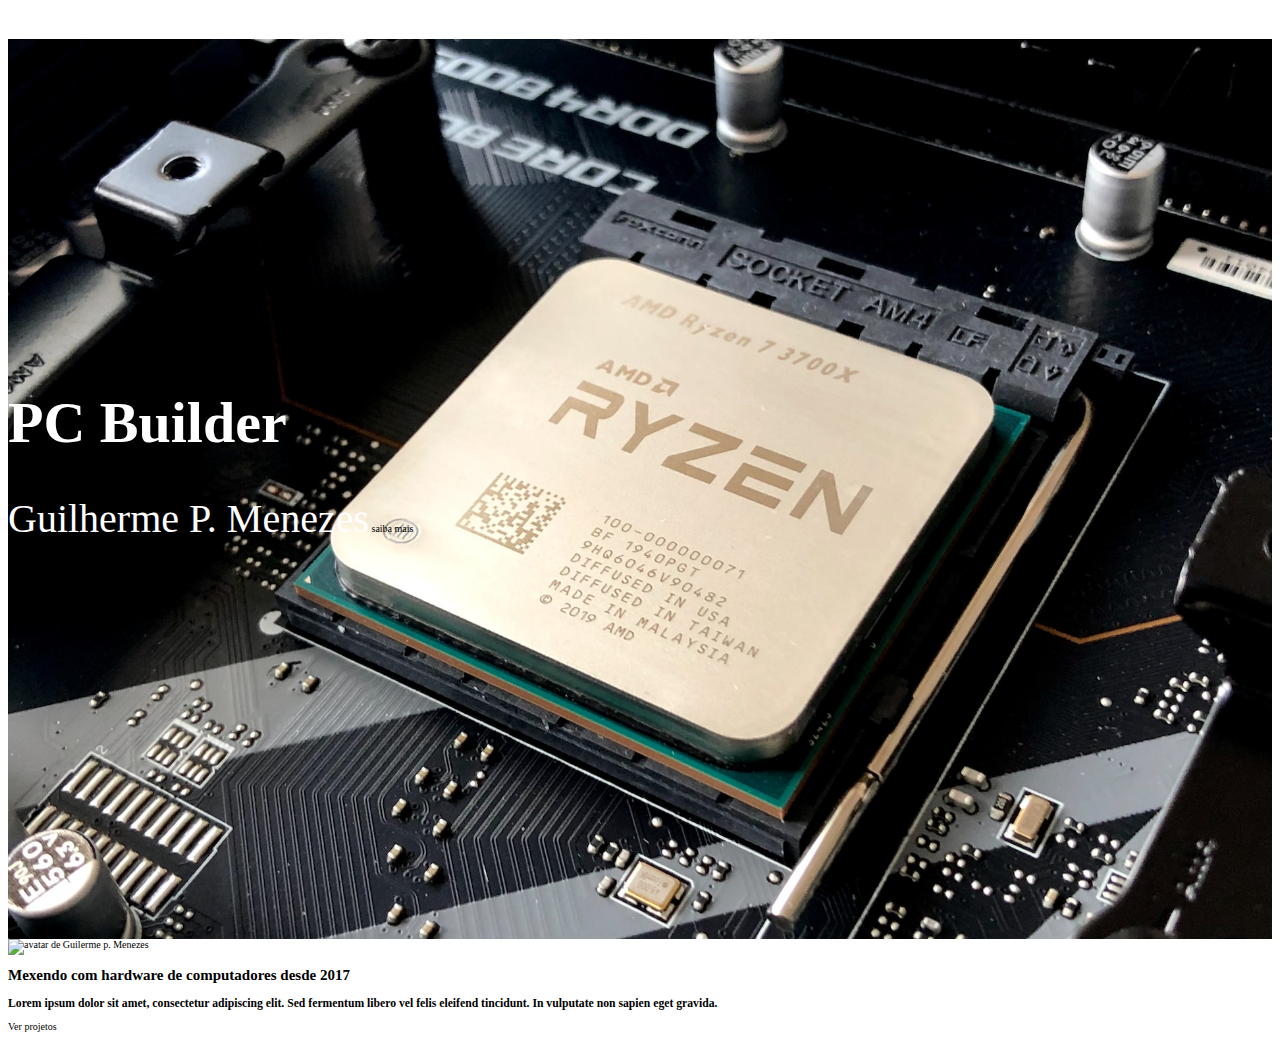
==== index.html @ 858756a0 "header" ====
<!DOCTYPE html>
<html lang="en">
<head>
    <meta charset="UTF-8">
    <meta http-equiv="X-UA-Compatible" content="IE=edge">
    <meta name="viewport" content="width=device-width, initial-scale=1.0">
    <title>SPortifólio</title>
    <link rel="stylesheet" href="./assets/CSS/style.css"
</head>
<body>
    <header>
        <h1>PC Builder</h1>
        <span>Guilherme P. Menezes</span>
        <a heref="#">saiba mais</a>
    </header>

    <section>
        <img scr="https://vetplus.vet.br/wp-content/uploads/2019/12/tttttttt.png"
             alt="avatar de Guilerme p. Menezes">
        <h2>Mexendo com hardware de computadores desde 2017</h2>
        <h3>Lorem ipsum dolor sit amet, consectetur adipiscing elit. Sed fermentum libero vel felis eleifend tincidunt. In vulputate non sapien eget gravida.</h3>
        <a heref="#">Ver projetos</a>
    </section>
</body>
</html>
---- assets/CSS/style.css ----
@import url('https://fonts.googleapis.com/css2?family=Montserrat&family=Poppins:wght@900&display=swap');

html{
    font-size: 62.5%;
}
header{
    background-image: url("../images/hero.jpg");
    background-size: cover;
    height: 100vh;
}

h1 {
    padding-top: 35rem;
    padding-left: 10,2rem;
    font-size: 5.8rem;
    font-weight: 900;
    color: #FFF
    
}
a{font-size: 2,5rem;}
span{
    font-size: 40px;
    color: #FFF;
}
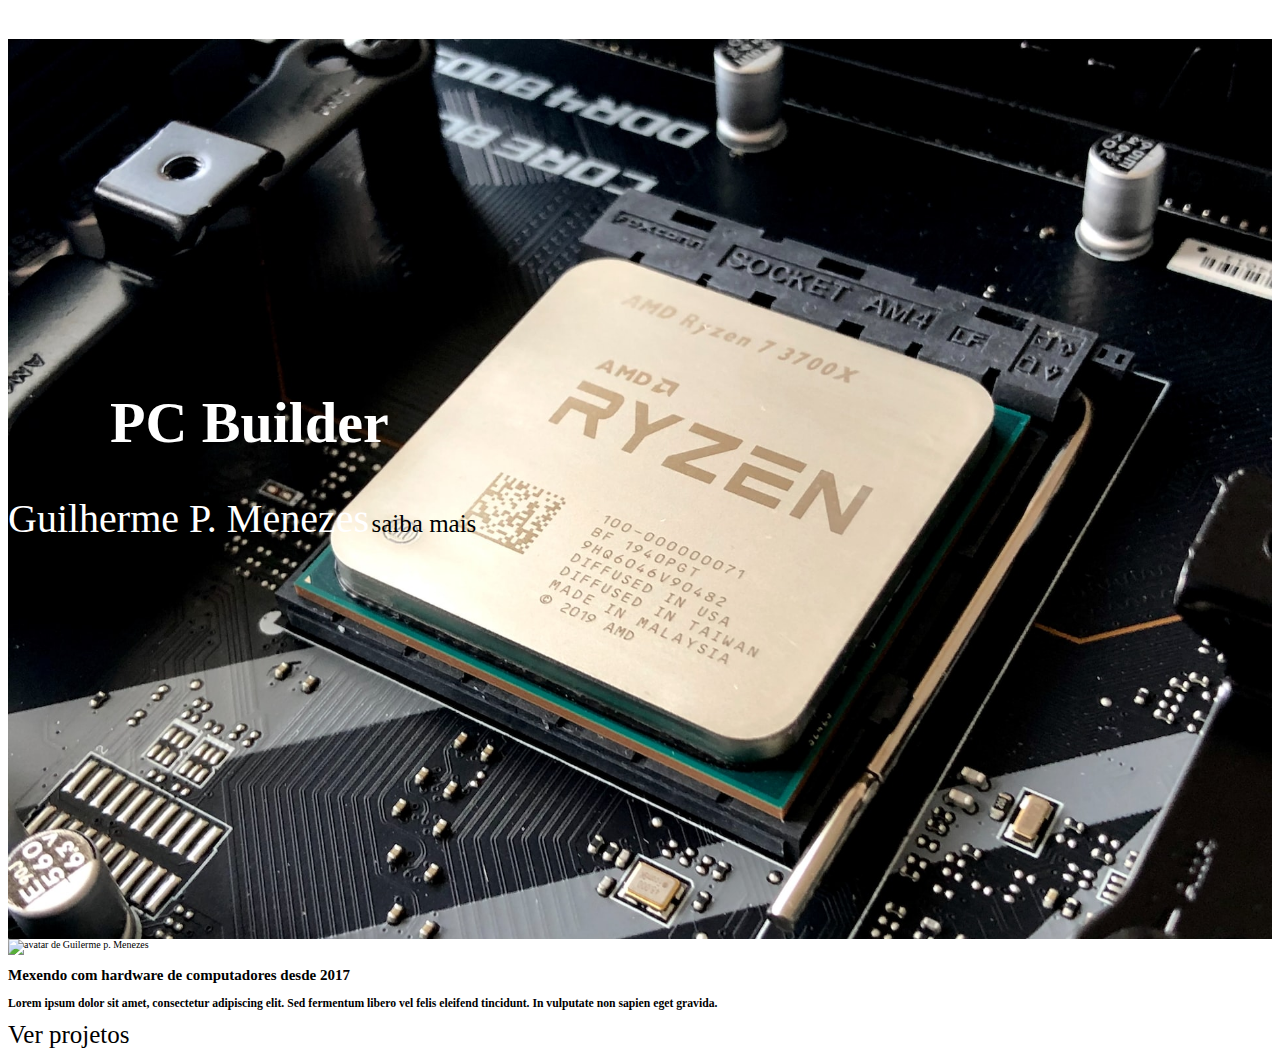
==== commit 8f5f01f4: "header" ====
--- a/index.html
+++ b/index.html
@@ -15,7 +15,7 @@
     </header>
 
     <section>
-        <img scr="https://vetplus.vet.br/wp-content/uploads/2019/12/tttttttt.png"
+        <img src="https://github.com/Gui20030.png"
              alt="avatar de Guilerme p. Menezes">
         <h2>Mexendo com hardware de computadores desde 2017</h2>
         <h3>Lorem ipsum dolor sit amet, consectetur adipiscing elit. Sed fermentum libero vel felis eleifend tincidunt. In vulputate non sapien eget gravida.</h3>
--- a/assets/CSS/style.css
+++ b/assets/CSS/style.css
@@ -11,13 +11,13 @@
 
 h1 {
     padding-top: 35rem;
-    padding-left: 10,2rem;
+    padding-left: 10.2rem;
     font-size: 5.8rem;
     font-weight: 900;
     color: #FFF
     
 }
-a{font-size: 2,5rem;}
+a{font-size: 2.5rem;}
 span{
     font-size: 40px;
     color: #FFF;
